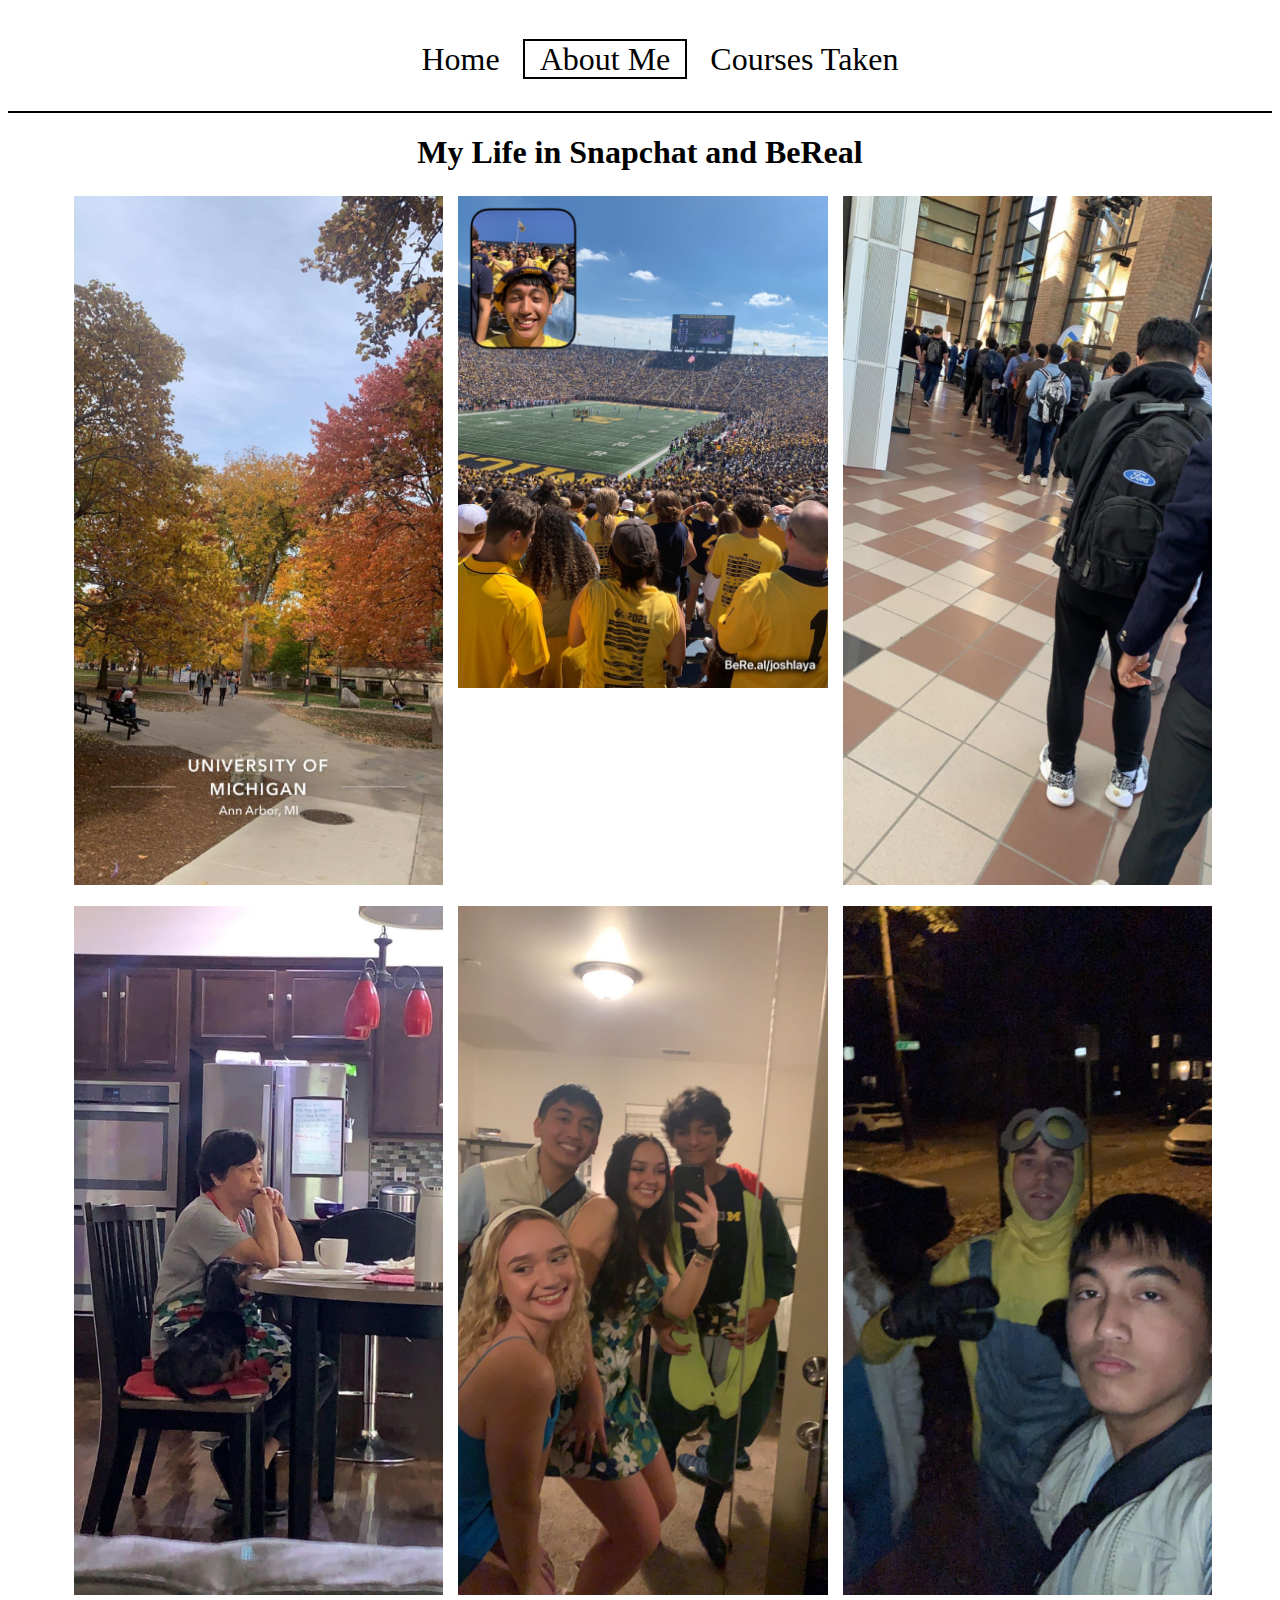
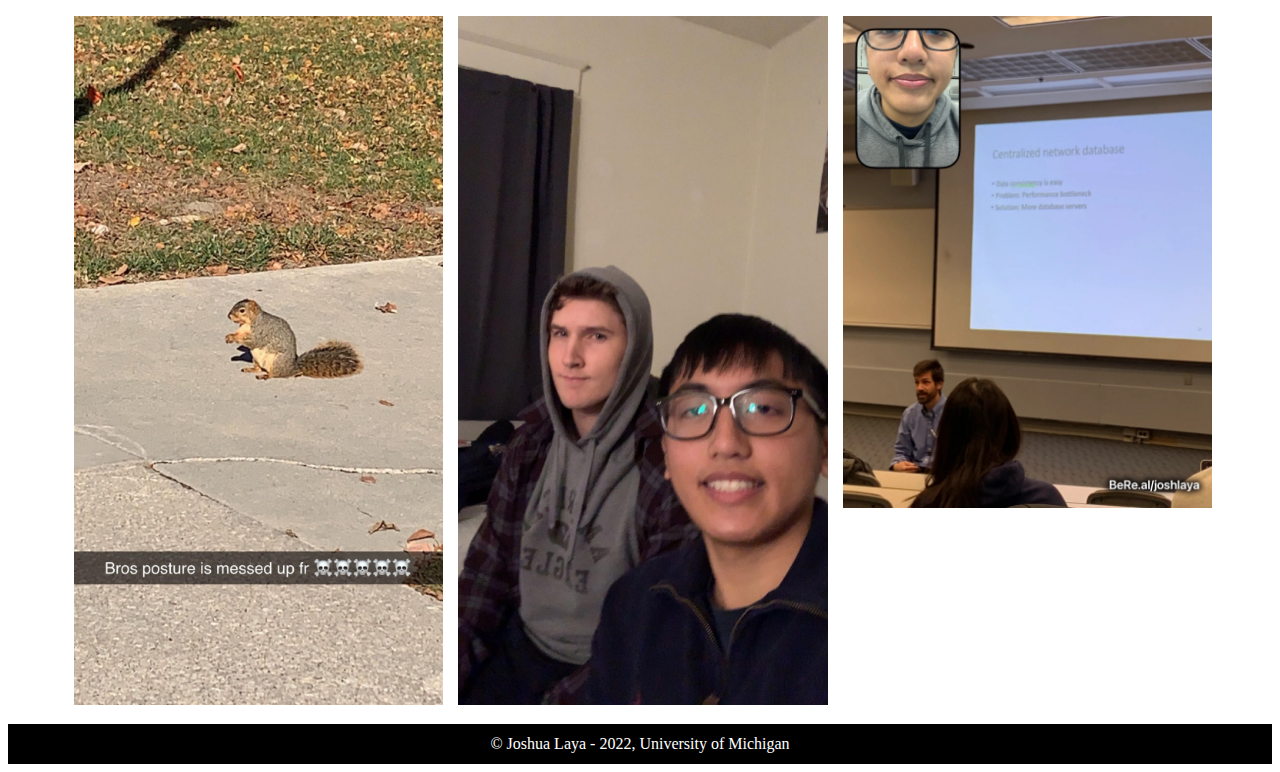
==== about.html @ dc8bf719 "Rough draft" ====
<!DOCTYPE html>
<html lang = "en">
    <head>
        <meta charset="UTF-8">
        <meta name="viewport" content="width=device-width, initial-scale=1.0">
        <link rel="stylesheet" href="https://fonts.googleapis.com/css?family=Amatic SC">
        <link rel="stylesheet" href="css/html5reset.css">
        <link rel="stylesheet" href="css/style.css">
        <link rel="stylesheet" href="css/about.css">
        <link rel="icon" href="images/favicon.ico">
    <title>Final Project</title>	
    </head>
    <body>
        <a class = "skip" href="#skip">Skip to Main content</a>
        <header>
            <nav>
                <ul class="header_links">
                    <li class="header_home"><a href="index.html">Home</a></li>
                    <li class="header_about"><a href="about.html">About Me</a></li>
                    <li class="header_courses"><a href="courses.html">Courses Taken</a></li>
                </ul>
            </nav>            
        </header>   
        <main id = "skip">
            <h1>My Life in Snapchat and BeReal</h1>
            <div class="gallery">
                <img src="images/arbor.jpg" alt="The beautiful autumn colors of Ann Arbor">
                <img src="images/bereal.jpg" alt="When the BeReal notification went off during a game">
                <img src="images/careerfair.jpg" alt="The line at the College of Engineering Career Fair">
                <img src="images/grandma.jpg" alt="My Grandma and Dog eating dinner">
                <img src="images/halloween.jpg" alt="My friends on Halloween">
                <img src="images/minion.jpg" alt="Halloween with a minion">
                <img src="images/squirrel.jpg" alt="A notorious diag squirrel">
                <img src="images/tim.jpg" alt="My roommates Tim">
                <img src="images/lecture.jpeg" alt="A BeReal I took during lecture">
            </div>
        </main>
        <footer>
            <p>&copy; Joshua Laya - 2022, University of Michigan</p>
        </footer>
    </body>
</html>
---- css/style.css ----
header{
    border-bottom: 2px solid black;
    display: flex;
    flex-direction: row;
    justify-content: center;
    align-items: center;
    padding-top: 1px;
    padding-bottom: 1px;
    font-size: 2em;
}

.header_links{
    justify-content: space-between;
}

.header_home, .header_about, .header_courses{
    display: inline;
    padding-left: 5px;
    padding-right: 5px;
}

.header_home a, .header_about a, .header_courses a{
    padding-left: 10px;
    padding-right: 10px;
}

.header_home a:link, .header_about a:link, .header_courses a:link,
.header_home a:visited, .header_about a:visited, .header_courses a:visited{
    color: black;
    text-decoration: none;
}

.header_home a:hover, .header_home a:focus, .header_about a:hover, 
.header_about a:focus, .header_courses a:hover, .header_courses a:focus{
    text-decoration: underline;
}

footer{
    height: 40px; 
    line-height: 40px;
    background: black; 
    color: white;
    text-align: center;
    vertical-align: text-bottom;
}

a.skip{
    background: white;
    left: 0;
    padding: 6px;
    position: absolute;
    top: -40px;
    -webkit-transition: top 1s ease-out;
    transition: top 1s ease-out;
    z-index: 1;
}
  
a.skip:focus{
    top: 20px;
    color: black;
    text-decoration-style: solid;
}

h1{
    text-align: center;
}

h2{
    text-align: center;
}
---- css/about.css ----
.header_about{
    border: 2px solid black;
}

.gallery{
    display: grid;
    grid-template-columns: 1fr 1fr 1fr;
    width: 90%;
    margin: auto;
    gap: 15px;
}

.gallery img{
    border: 3px solid white;
    width: 100%;
}
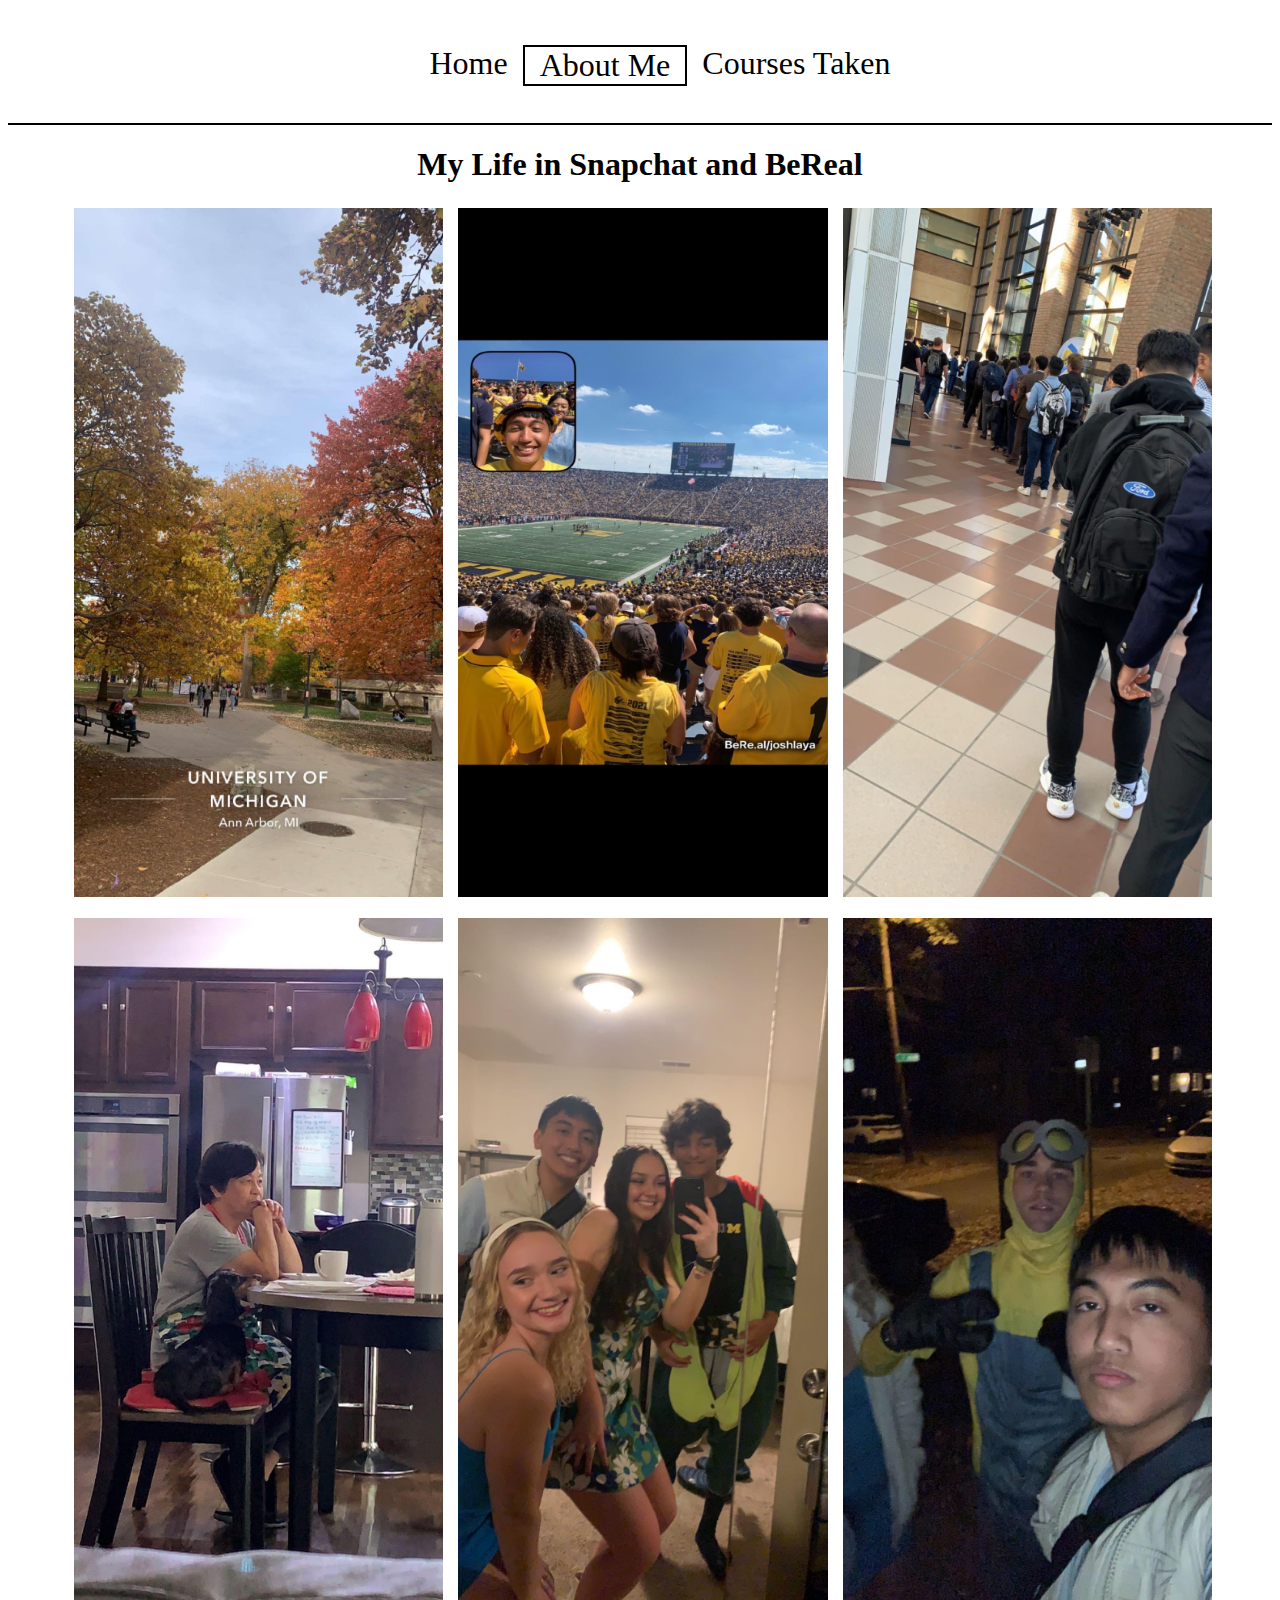
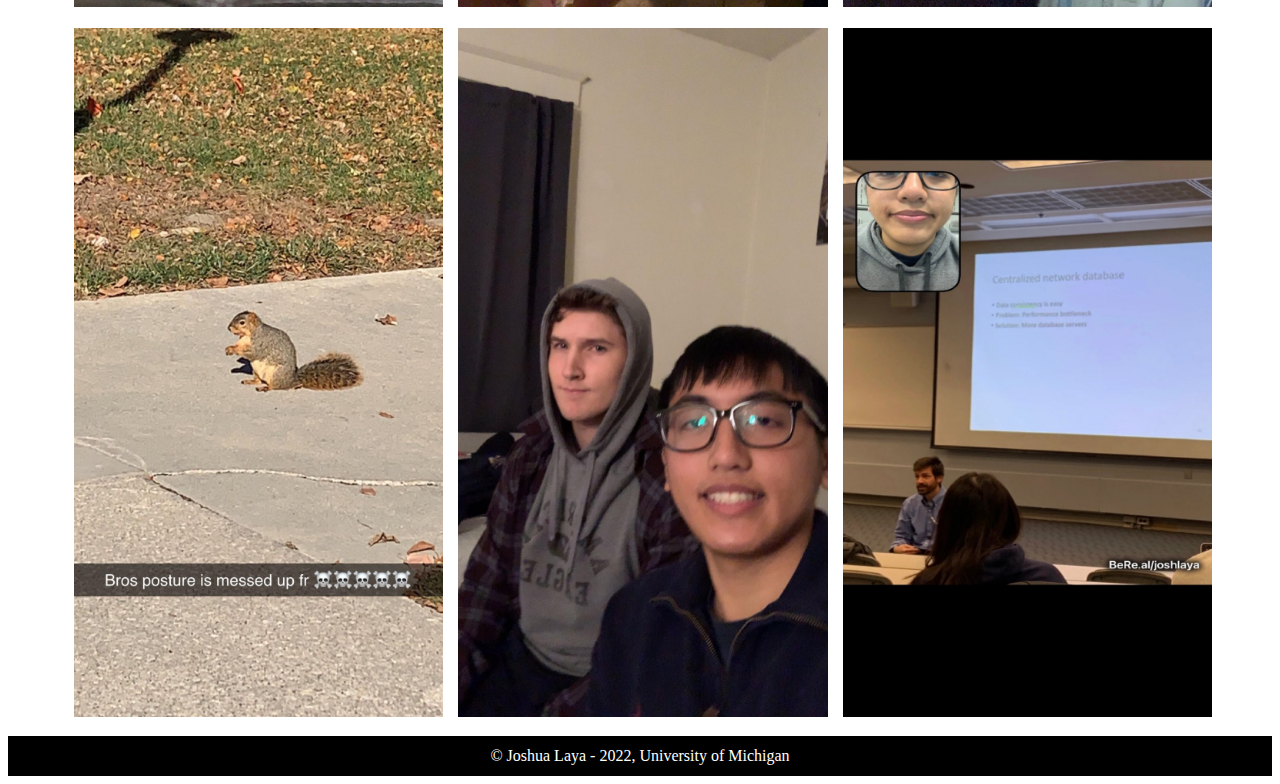
==== commit 1addad90: "Almost done, just change the background colors" ====
--- a/about.html
+++ b/about.html
@@ -3,7 +3,6 @@
     <head>
         <meta charset="UTF-8">
         <meta name="viewport" content="width=device-width, initial-scale=1.0">
-        <link rel="stylesheet" href="https://fonts.googleapis.com/css?family=Amatic SC">
         <link rel="stylesheet" href="css/html5reset.css">
         <link rel="stylesheet" href="css/style.css">
         <link rel="stylesheet" href="css/about.css">
@@ -32,7 +31,7 @@
                 <img src="images/minion.jpg" alt="Halloween with a minion">
                 <img src="images/squirrel.jpg" alt="A notorious diag squirrel">
                 <img src="images/tim.jpg" alt="My roommates Tim">
-                <img src="images/lecture.jpeg" alt="A BeReal I took during lecture">
+                <img src="images/lecture.jpg" alt="A BeReal I took during lecture">
             </div>
         </main>
         <footer>
--- a/css/style.css
+++ b/css/style.css
@@ -1,16 +1,21 @@
+
 header{
     border-bottom: 2px solid black;
     display: flex;
-    flex-direction: row;
-    justify-content: center;
+    flex-direction: column;
     align-items: center;
-    padding-top: 1px;
-    padding-bottom: 1px;
+    padding-top: 5px;
+    padding-bottom: 5px;
     font-size: 2em;
 }
 
+nav{
+    text-align: center;
+}
+
 .header_links{
-    justify-content: space-between;
+    display:flex;
+    flex-direction: column;
 }
 
 .header_home, .header_about, .header_courses{
@@ -67,4 +72,20 @@
 
 h2{
     text-align: center;
+}
+
+@media only screen and (min-width: 480px){
+    header{
+        font-size: 1.5em;
+    }
+    .header_links{
+        flex-direction: row;
+        justify-content: space-between;
+    }
+}
+
+@media only screen and (min-width: 800px){
+    header{
+        font-size: 2em;
+    }
 }--- a/css/about.css
+++ b/css/about.css
@@ -4,7 +4,7 @@
 
 .gallery{
     display: grid;
-    grid-template-columns: 1fr 1fr 1fr;
+    grid-template-columns: 1fr;
     width: 90%;
     margin: auto;
     gap: 15px;
@@ -12,5 +12,28 @@
 
 .gallery img{
     border: 3px solid white;
-    width: 100%;
+    max-width: 100%;
+}
+
+
+/*Query for iPad*/
+@media only screen and (min-width: 480px){
+    .gallery{
+        display: grid;
+        grid-template-columns: 1fr 1fr;
+        width: 90%;
+        margin: auto;
+        gap: 15px;        
+    }
+}
+
+/*Query for desktop*/
+@media only screen and (min-width: 800px){
+    .gallery{
+        display: grid;
+        grid-template-columns: 1fr 1fr 1fr;
+        width: 90%;
+        margin: auto;
+        gap: 15px;        
+    }
 }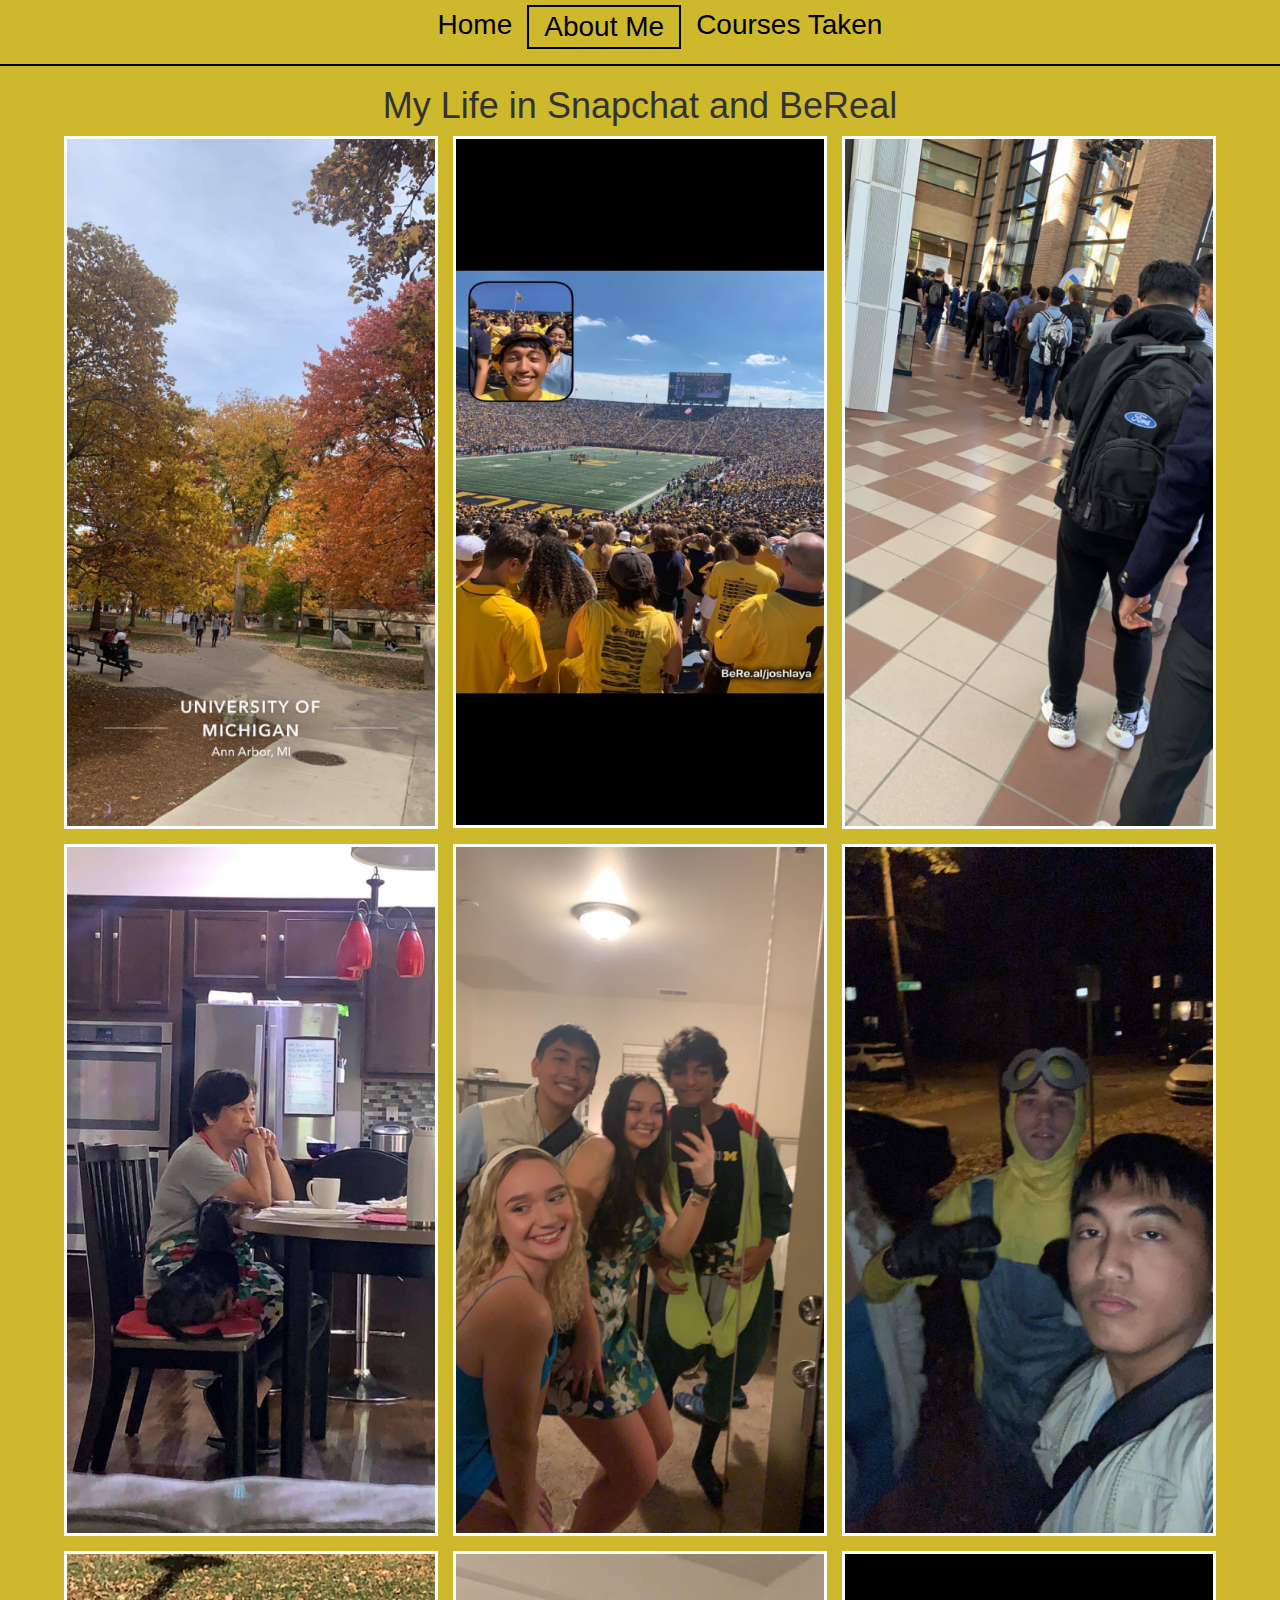
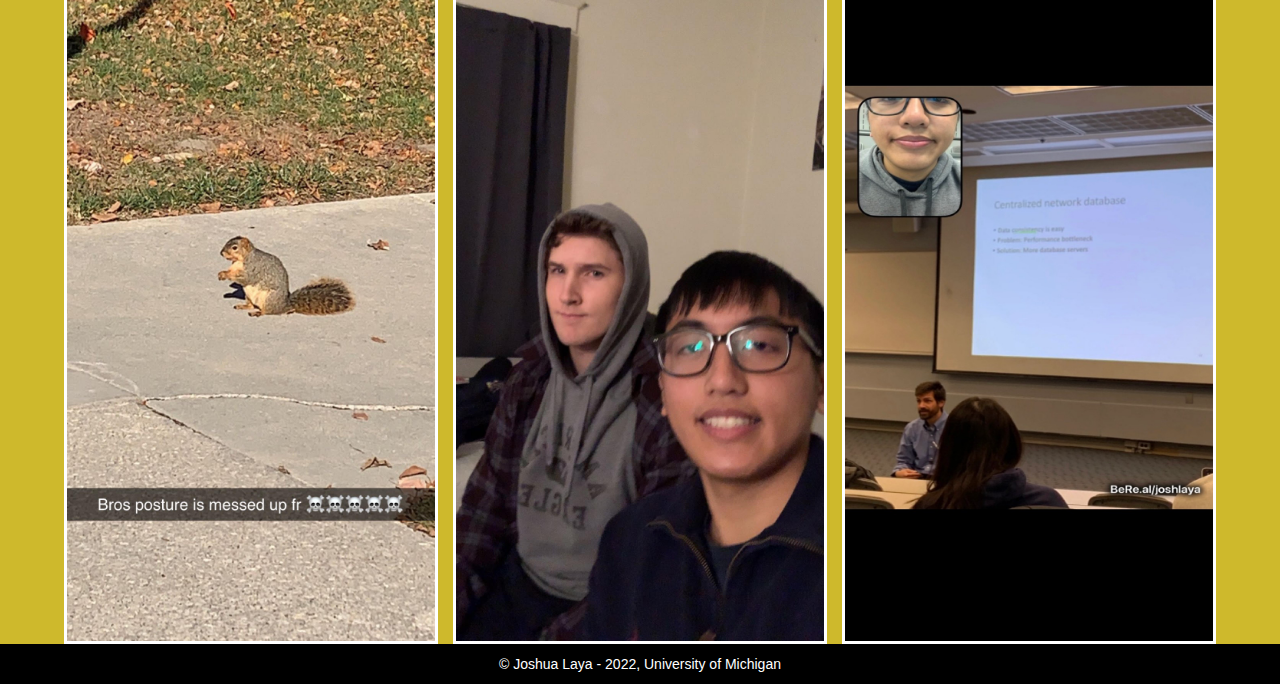
==== commit c356f5b6: "done" ====
--- a/about.html
+++ b/about.html
@@ -4,9 +4,10 @@
         <meta charset="UTF-8">
         <meta name="viewport" content="width=device-width, initial-scale=1.0">
         <link rel="stylesheet" href="css/html5reset.css">
+        <link rel="stylesheet" href="https://maxcdn.bootstrapcdn.com/bootstrap/3.4.0/css/bootstrap.min.css">
+        <link rel="icon" href="images/favicon.ico">
         <link rel="stylesheet" href="css/style.css">
         <link rel="stylesheet" href="css/about.css">
-        <link rel="icon" href="images/favicon.ico">
     <title>Final Project</title>	
     </head>
     <body>
@@ -23,19 +24,84 @@
         <main id = "skip">
             <h1>My Life in Snapchat and BeReal</h1>
             <div class="gallery">
-                <img src="images/arbor.jpg" alt="The beautiful autumn colors of Ann Arbor">
-                <img src="images/bereal.jpg" alt="When the BeReal notification went off during a game">
-                <img src="images/careerfair.jpg" alt="The line at the College of Engineering Career Fair">
-                <img src="images/grandma.jpg" alt="My Grandma and Dog eating dinner">
-                <img src="images/halloween.jpg" alt="My friends on Halloween">
-                <img src="images/minion.jpg" alt="Halloween with a minion">
-                <img src="images/squirrel.jpg" alt="A notorious diag squirrel">
-                <img src="images/tim.jpg" alt="My roommates Tim">
-                <img src="images/lecture.jpg" alt="A BeReal I took during lecture">
+                <div id="myCarousel" class="carousel slide" data-ride="carousel">
+                    <!-- Indicators -->
+                    <ol class="carousel-indicators">
+                      <li data-target="#myCarousel" data-slide-to="0" class="active"></li>
+                      <li data-target="#myCarousel" data-slide-to="1"></li>
+                      <li data-target="#myCarousel" data-slide-to="2"></li>
+                      <li data-target="#myCarousel" data-slide-to="3"></li>
+                      <li data-target="#myCarousel" data-slide-to="4"></li>
+                      <li data-target="#myCarousel" data-slide-to="5"></li>
+                      <li data-target="#myCarousel" data-slide-to="6"></li>
+                      <li data-target="#myCarousel" data-slide-to="7"></li>
+                      <li data-target="#myCarousel" data-slide-to="8"></li>
+                    </ol>
+                  
+                    <!-- Wrapper for slides -->
+                    <div class="carousel-inner">
+                      <div class="item active">
+                        <img src="images/arbor.jpg" alt="The beautiful autumn colors of Ann Arbor">
+                      </div>
+                  
+                      <div class="item">
+                        <img src="images/bereal.jpg" alt="When the BeReal notification went off during a game">
+                      </div>
+                  
+                      <div class="item">
+                        <img src="images/careerfair.jpg" alt="The line at the College of Engineering Career Fair">
+                      </div>
+    
+                      <div class="item">
+                        <img src="images/grandma.jpg" alt="My Grandma and Dog eating dinner">
+                      </div>
+
+                      <div class="item">
+                        <img src="images/halloween.jpg" alt="My friends on Halloween">
+                      </div>
+
+                      <div class="item">
+                        <img src="images/minion.jpg" alt="Halloween with a minion">
+                      </div>
+
+                      <div class="item">
+                        <img src="images/squirrel.jpg" alt="A notorious diag squirrel">
+                      </div>
+
+                      <div class="item">
+                        <img src="images/tim.jpg" alt="My roommates Tim">
+                      </div>
+
+                      <div class="item">
+                        <img src="images/lecture.jpg" alt="A BeReal I took during lecture">
+                      </div>
+                    </div>
+                  
+                    <!-- Left and right controls -->
+                    <a class="left carousel-control" href="#myCarousel" data-slide="prev">
+                      <span class="glyphicon glyphicon-chevron-left"></span>
+                      <span class="sr-only">Previous</span>
+                    </a>
+                    <a class="right carousel-control" href="#myCarousel" data-slide="next">
+                      <span class="glyphicon glyphicon-chevron-right"></span>
+                      <span class="sr-only">Next</span>
+                    </a>
+                  </div>
+                <img class = "pic" src="images/arbor.jpg" alt="The beautiful autumn colors of Ann Arbor">
+                <img class = "pic" src="images/bereal.jpg" alt="When the BeReal notification went off during a game">
+                <img class = "pic" src="images/careerfair.jpg" alt="The line at the College of Engineering Career Fair">
+                <img class = "pic" src="images/grandma.jpg" alt="My Grandma and Dog eating dinner">
+                <img class = "pic" src="images/halloween.jpg" alt="My friends on Halloween">
+                <img class = "pic" src="images/minion.jpg" alt="Halloween with a minion">
+                <img class = "pic" src="images/squirrel.jpg" alt="A notorious diag squirrel">
+                <img class = "pic" src="images/tim.jpg" alt="My roommates Tim">
+                <img class = "pic" src="images/lecture.jpg" alt="A BeReal I took during lecture">
             </div>
         </main>
         <footer>
             <p>&copy; Joshua Laya - 2022, University of Michigan</p>
         </footer>
+        <script src = "https://ajax.googleapis.com/ajax/libs/jquery/2.1.3/jquery.min.js"></script>
+        <script src="https://maxcdn.bootstrapcdn.com/bootstrap/3.4.1/js/bootstrap.min.js"></script>
     </body>
 </html>--- a/css/style.css
+++ b/css/style.css
@@ -1,3 +1,7 @@
+
+body{
+    background-color: #ceb92c;
+}
 
 header{
     border-bottom: 2px solid black;
@@ -74,6 +78,7 @@
     text-align: center;
 }
 
+
 @media only screen and (min-width: 480px){
     header{
         font-size: 1.5em;
--- a/css/about.css
+++ b/css/about.css
@@ -10,21 +10,31 @@
     gap: 15px;
 }
 
+.pic{
+    display: none
+}
+
 .gallery img{
     border: 3px solid white;
     max-width: 100%;
 }
 
+@media(prefers-reduced-motion){
+    #myCarousel{
+        display: none
+    }
+}
+
 
 /*Query for iPad*/
 @media only screen and (min-width: 480px){
-    .gallery{
-        display: grid;
-        grid-template-columns: 1fr 1fr;
-        width: 90%;
-        margin: auto;
-        gap: 15px;        
+    #myCarousel{
+        display: none
     }
+    .pic{
+        display: block;
+    }
+
 }
 
 /*Query for desktop*/
@@ -32,8 +42,9 @@
     .gallery{
         display: grid;
         grid-template-columns: 1fr 1fr 1fr;
-        width: 90%;
-        margin: auto;
-        gap: 15px;        
+  
+    }
+    .pic{
+        display: block;
     }
 }